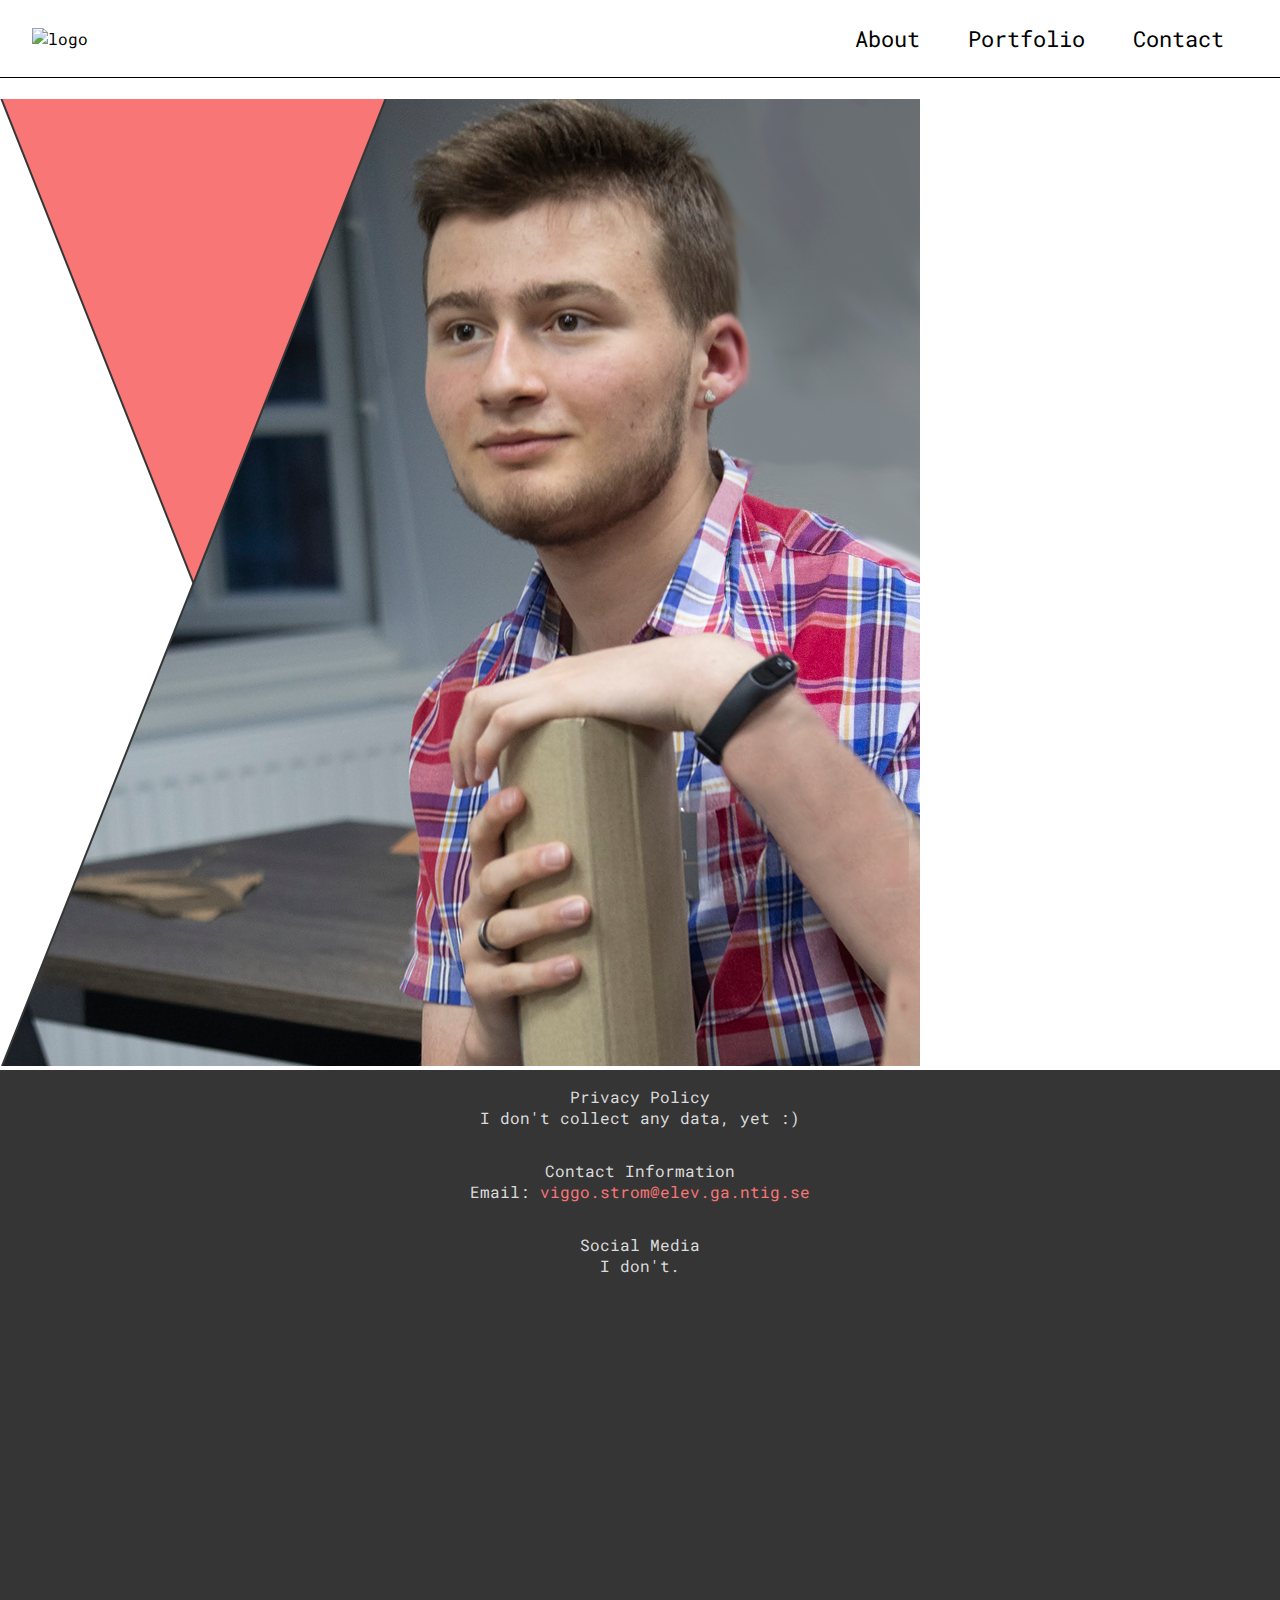
==== index.html @ 0080ec71 "images" ====
<!DOCTYPE html>
<html lang="en">

<head>
    <meta charset="UTF-8">
    <meta http-equiv="X-UA-Compatible" content="IE=edge">
    <meta name="viewport" content="width=device-width, initial-scale=1.0">
    <title>Viggo Ström</title>
    <link rel="shortcut icon" href="" type="image/x-icon">
    <link rel="stylesheet" media="only screen and (max-width: 1026px)" href="style/mobile.css">
    <link rel="stylesheet" media="only screen and (min-width: 1026px)" href="style/desktop.css">
    <link rel="preconnect" href="https://fonts.googleapis.com">
    <link rel="preconnect" href="https://fonts.gstatic.com" crossorigin>
    <link href="https://fonts.googleapis.com/css2?family=Roboto+Mono:wght@500&display=swap" rel="stylesheet">
</head>

<body>
    <header>
        <figure id="logoFig">
            <img id="logo" src="" alt="logo">
        </figure>
        <nav>
            <a class="navLink" href="">About</a>
            <a class="navLink" href="">Portfolio</a>
            <a class="navLink" href="">Contact</a>
        </nav>
    </header>

    <section id="welcomePage">
        <div id="welcomeTextWrapper">
            <h1></h1>
            <p></p>
        </div>
        
        <img src="src/viggoPortrait.png" alt="">
    </section>

    <footer>
        <p>
            Privacy Policy
            <br>
            I don't collect any data, yet :)
        </p>
        <p>
            Contact Information
            <br>
            Email: <a
                href="mailto:viggo.strom@elev.ga.ntig.se?subject=I Love Your Blog!">viggo.strom@elev.ga.ntig.se</a>
        </p>
        <p>
            Social Media
            <br>
            I don't.
        </p>
    </footer>
</body>

</html>
---- style/desktop.css ----
::-webkit-scrollbar {
    display: none;
}

body {
    font-family: "Roboto Mono", 'Courier New', Courier, monospace;
    margin: 0;

    display: flex;
    flex-flow: column nowrap;
}

a {
    text-decoration: none;
    color: rgb(249, 118, 118);
}

a:hover {
    color: rgb(251, 69, 69);
}

header {
    display: flex;
    justify-content: space-between;
    align-items: center;

    border-bottom: .1rem solid black;
}

nav {
    padding: 1.5rem;
    margin-right: 2rem;

    display: flex;
    justify-content: space-between;
    gap: 3rem;

    font-size: large;
}

.navLink {
    font-size: larger;
    color: black;
}

#logoFig {
    margin-left: 2rem;
}

#logo {
    aspect-ratio: 1/1;
    object-fit: cover;
}

footer {
    background-color: #353535;
    color: rgb(219, 219, 219);
    padding-bottom: 33.5rem;

    display: flex;
    flex-flow: column nowrap;
    text-align: center;
}

#welcomePage {

}
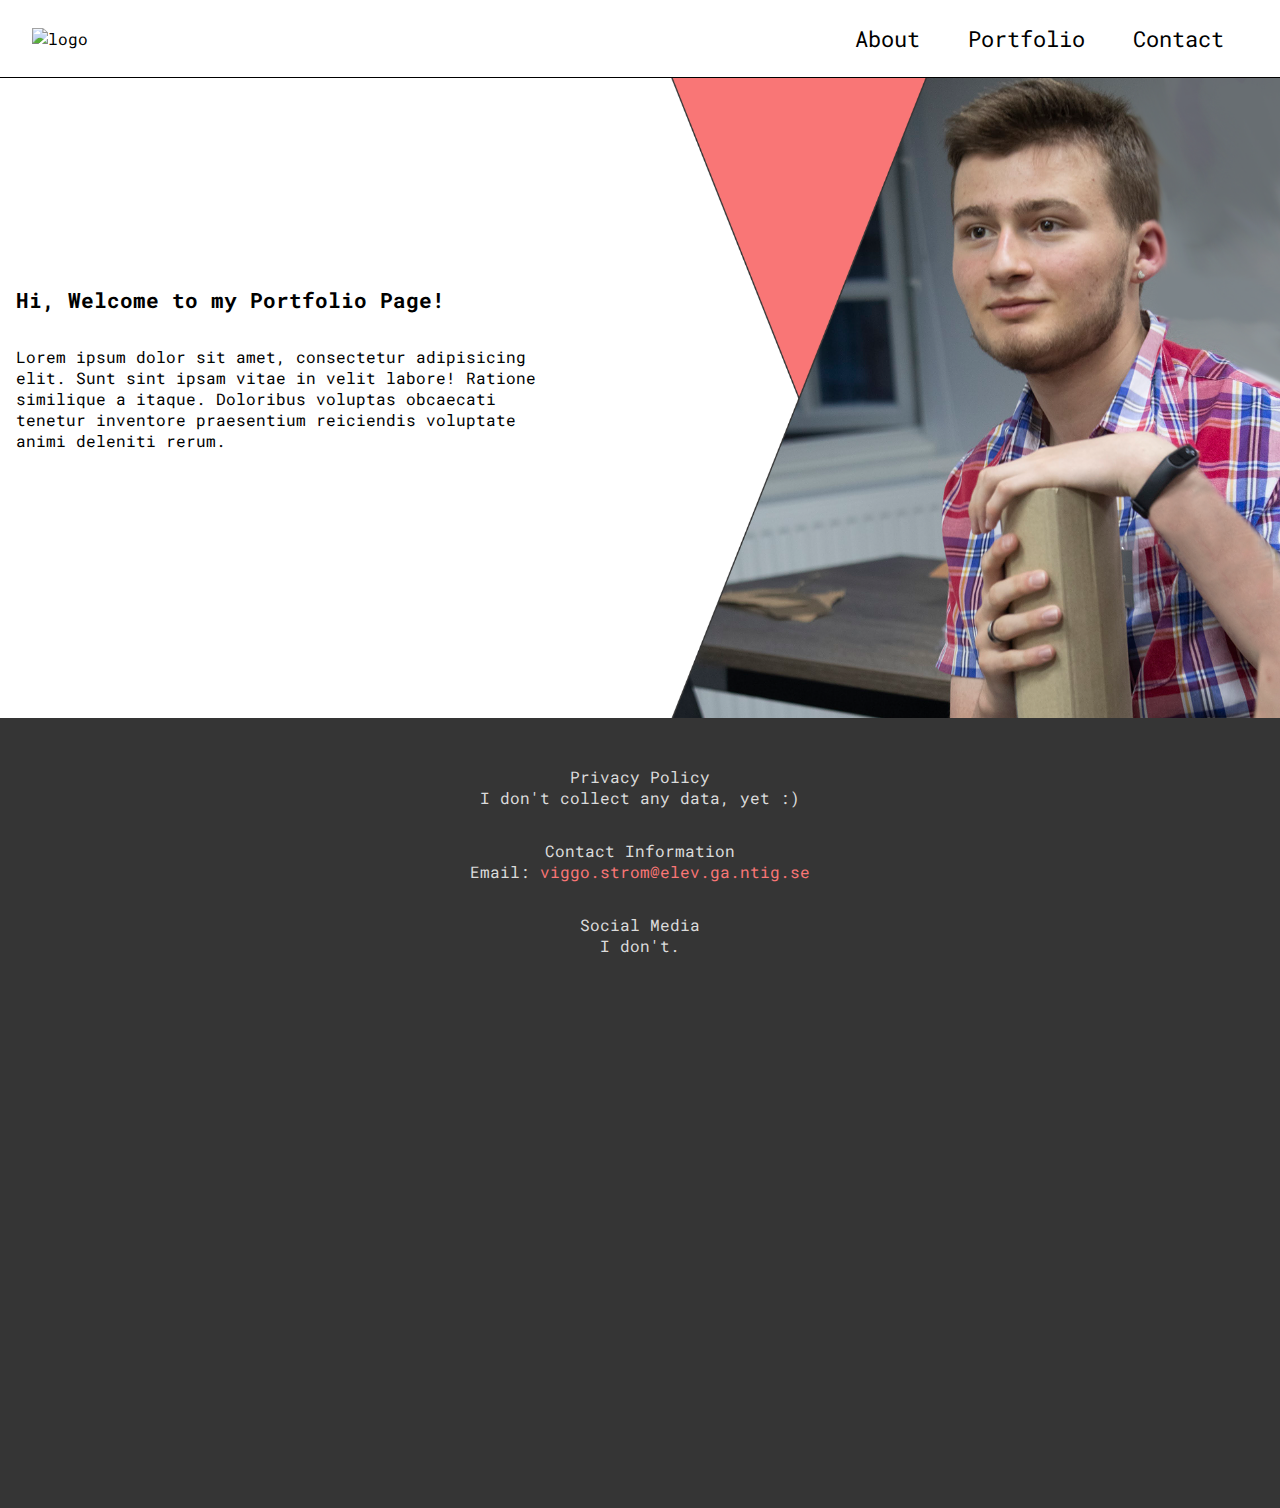
==== commit 24c4de66: "added image and abunch of flex" ====
--- a/index.html
+++ b/index.html
@@ -7,8 +7,9 @@
     <meta name="viewport" content="width=device-width, initial-scale=1.0">
     <title>Viggo Ström</title>
     <link rel="shortcut icon" href="" type="image/x-icon">
+    <link rel="stylesheet" media="only screen and (min-width: 1026px)" href="style/desktop.css">
     <link rel="stylesheet" media="only screen and (max-width: 1026px)" href="style/mobile.css">
-    <link rel="stylesheet" media="only screen and (min-width: 1026px)" href="style/desktop.css">
+
     <link rel="preconnect" href="https://fonts.googleapis.com">
     <link rel="preconnect" href="https://fonts.gstatic.com" crossorigin>
     <link href="https://fonts.googleapis.com/css2?family=Roboto+Mono:wght@500&display=swap" rel="stylesheet">
@@ -28,11 +29,17 @@
 
     <section id="welcomePage">
         <div id="welcomeTextWrapper">
-            <h1></h1>
-            <p></p>
+            <h1 id="welcomeHeader">
+                Hi, Welcome to my Portfolio Page!
+            </h1>
+            <p id="welcomeParagraph">
+                Lorem ipsum dolor sit amet, consectetur adipisicing elit. Sunt sint ipsam vitae in velit labore! Ratione
+                similique a itaque. Doloribus voluptas obcaecati tenetur inventore praesentium reiciendis voluptate
+                animi deleniti rerum.
+            </p>
         </div>
-        
-        <img src="src/viggoPortrait.png" alt="">
+
+        <img id="welcomePageImage" src="src/viggoPortrait.png" alt="a portait picture of me (viggo)">
     </section>
 
     <footer>
--- a/style/desktop.css
+++ b/style/desktop.css
@@ -56,12 +56,52 @@
     background-color: #353535;
     color: rgb(219, 219, 219);
     padding-bottom: 33.5rem;
+    padding-top: 2rem;
 
     display: flex;
     flex-flow: column nowrap;
     text-align: center;
 }
 
+/* Welcome page */
+
 #welcomePage {
+    margin: 0rem;
+    padding: 0rem;
 
+    display: flex;
+    flex-flow: row nowrap;
+    justify-content: space-between;
+}
+
+#welcomeTextWrapper {    
+    margin: 0rem;
+    padding: 15% 0rem 0rem 0rem;
+
+    display: flex;
+    flex-flow: column wrap;
+    
+
+    font-size: 1rem;
+
+    max-width: 45%;
+}
+
+#welcomeHeader {
+    margin: 0.5rem;
+    padding: 0.5rem;
+
+    font-size: 1.3rem;
+}
+
+#welcomeParagraph {
+    margin: 0rem;
+    padding: 1rem;
+}
+
+#welcomePageImage {
+    margin: 0rem;
+    padding: 0rem;
+
+    height: 40rem;
 }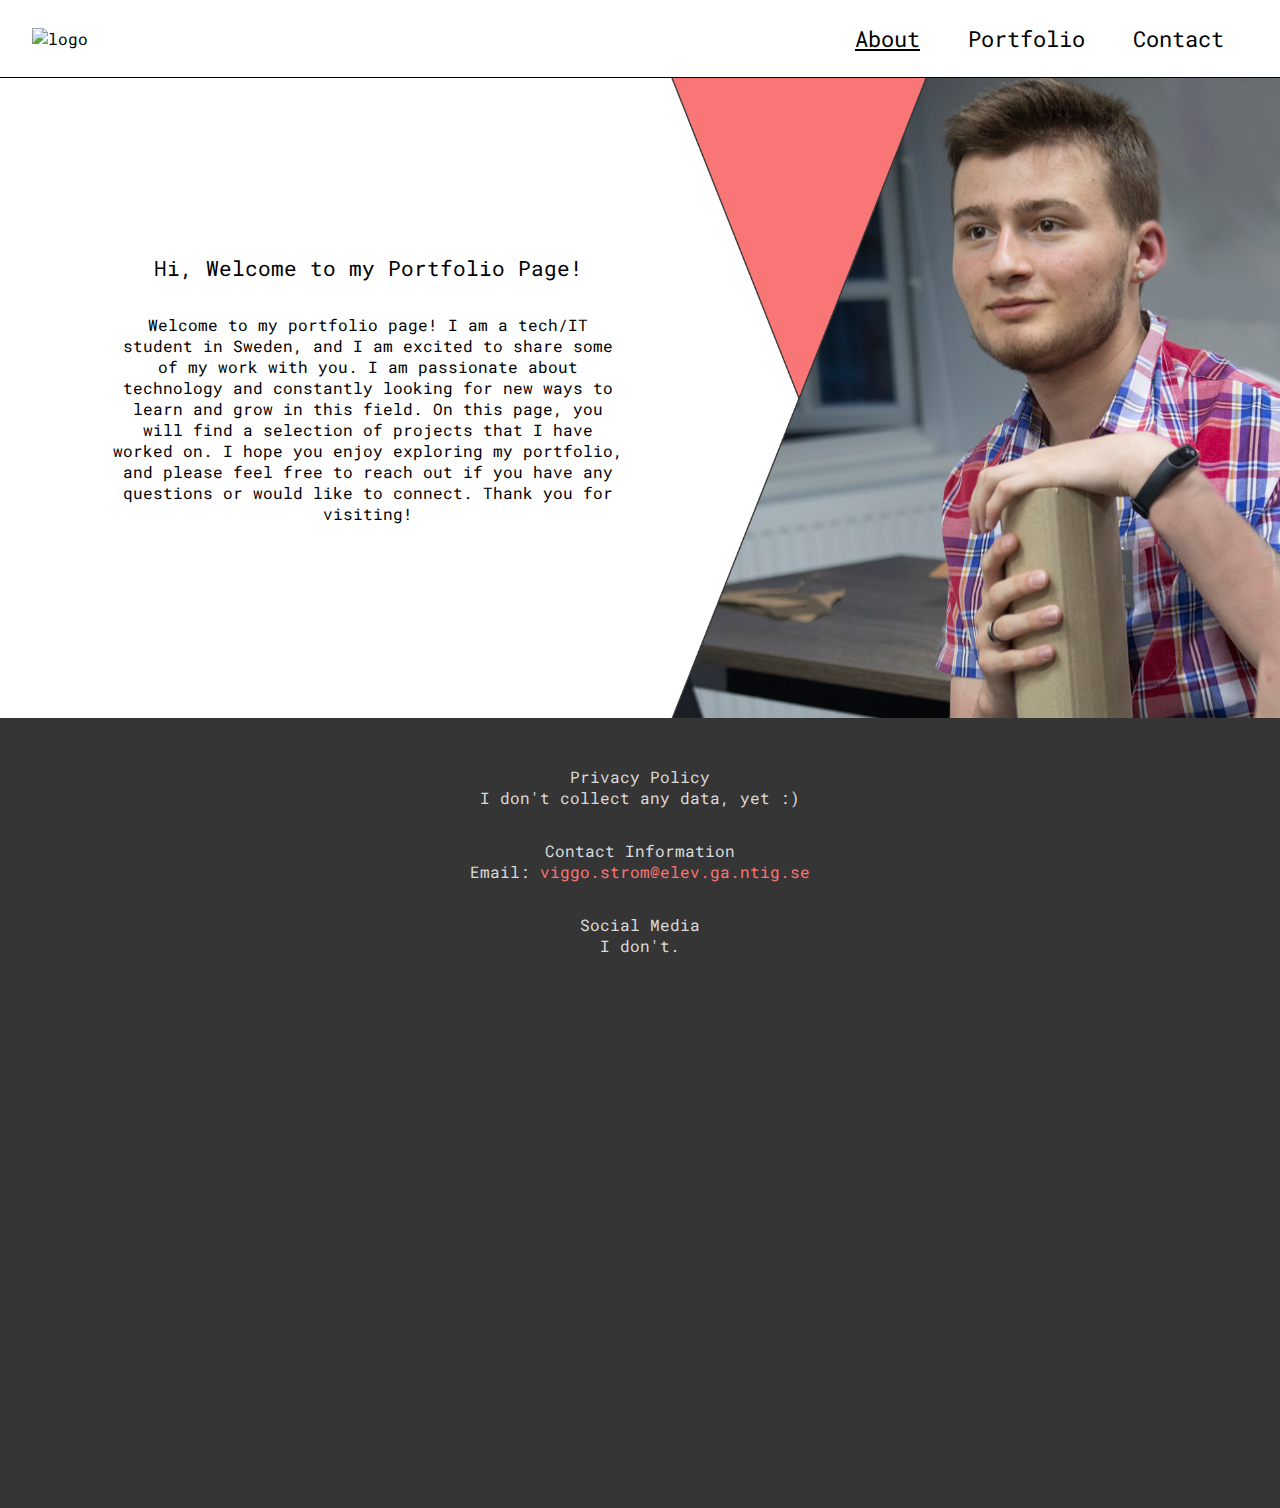
==== commit 7956fe49: "somewhat complete indexpage (no mobile)" ====
--- a/index.html
+++ b/index.html
@@ -21,9 +21,9 @@
             <img id="logo" src="" alt="logo">
         </figure>
         <nav>
-            <a class="navLink" href="">About</a>
+            <a class="navLink" href=""><span class="selectedPage">About</span></a>
             <a class="navLink" href="">Portfolio</a>
-            <a class="navLink" href="">Contact</a>
+            <a class="navLink" href="#info">Contact</a>
         </nav>
     </header>
 
@@ -33,17 +33,19 @@
                 Hi, Welcome to my Portfolio Page!
             </h1>
             <p id="welcomeParagraph">
-                Lorem ipsum dolor sit amet, consectetur adipisicing elit. Sunt sint ipsam vitae in velit labore! Ratione
-                similique a itaque. Doloribus voluptas obcaecati tenetur inventore praesentium reiciendis voluptate
-                animi deleniti rerum.
+                Welcome to my portfolio page! I am a tech/IT student in Sweden, and I am excited to share some of my
+                work with you. I am passionate about technology and constantly looking for new ways to learn and grow in
+                this field. On this page, you will find a selection of projects that I have worked on. I hope you enjoy
+                exploring my portfolio, and please feel free to reach out if you have any questions or would like to
+                connect. Thank you for visiting!
             </p>
         </div>
 
-        <img id="welcomePageImage" src="src/viggoPortrait.png" alt="a portait picture of me (viggo)">
+        <img id="welcomePageImage" src="src/viggoPortraitDesktop.png" alt="a portait picture of me (viggo)">
     </section>
 
     <footer>
-        <p>
+        <p id="info">
             Privacy Policy
             <br>
             I don't collect any data, yet :)
--- a/style/desktop.css
+++ b/style/desktop.css
@@ -63,6 +63,10 @@
     text-align: center;
 }
 
+.selectedPage {
+    text-decoration: underline;
+}
+
 /* Welcome page */
 
 #welcomePage {
@@ -74,13 +78,14 @@
     justify-content: space-between;
 }
 
-#welcomeTextWrapper {    
+#welcomeTextWrapper {
     margin: 0rem;
-    padding: 15% 0rem 0rem 0rem;
+    padding: 10rem 0rem 0rem 5rem;
 
     display: flex;
     flex-flow: column wrap;
-    
+    align-items: center;
+    text-align: center;
 
     font-size: 1rem;
 
@@ -92,11 +97,14 @@
     padding: 0.5rem;
 
     font-size: 1.3rem;
+    font-weight: normal;
 }
 
 #welcomeParagraph {
     margin: 0rem;
     padding: 1rem;
+
+    max-width: 90%;
 }
 
 #welcomePageImage {
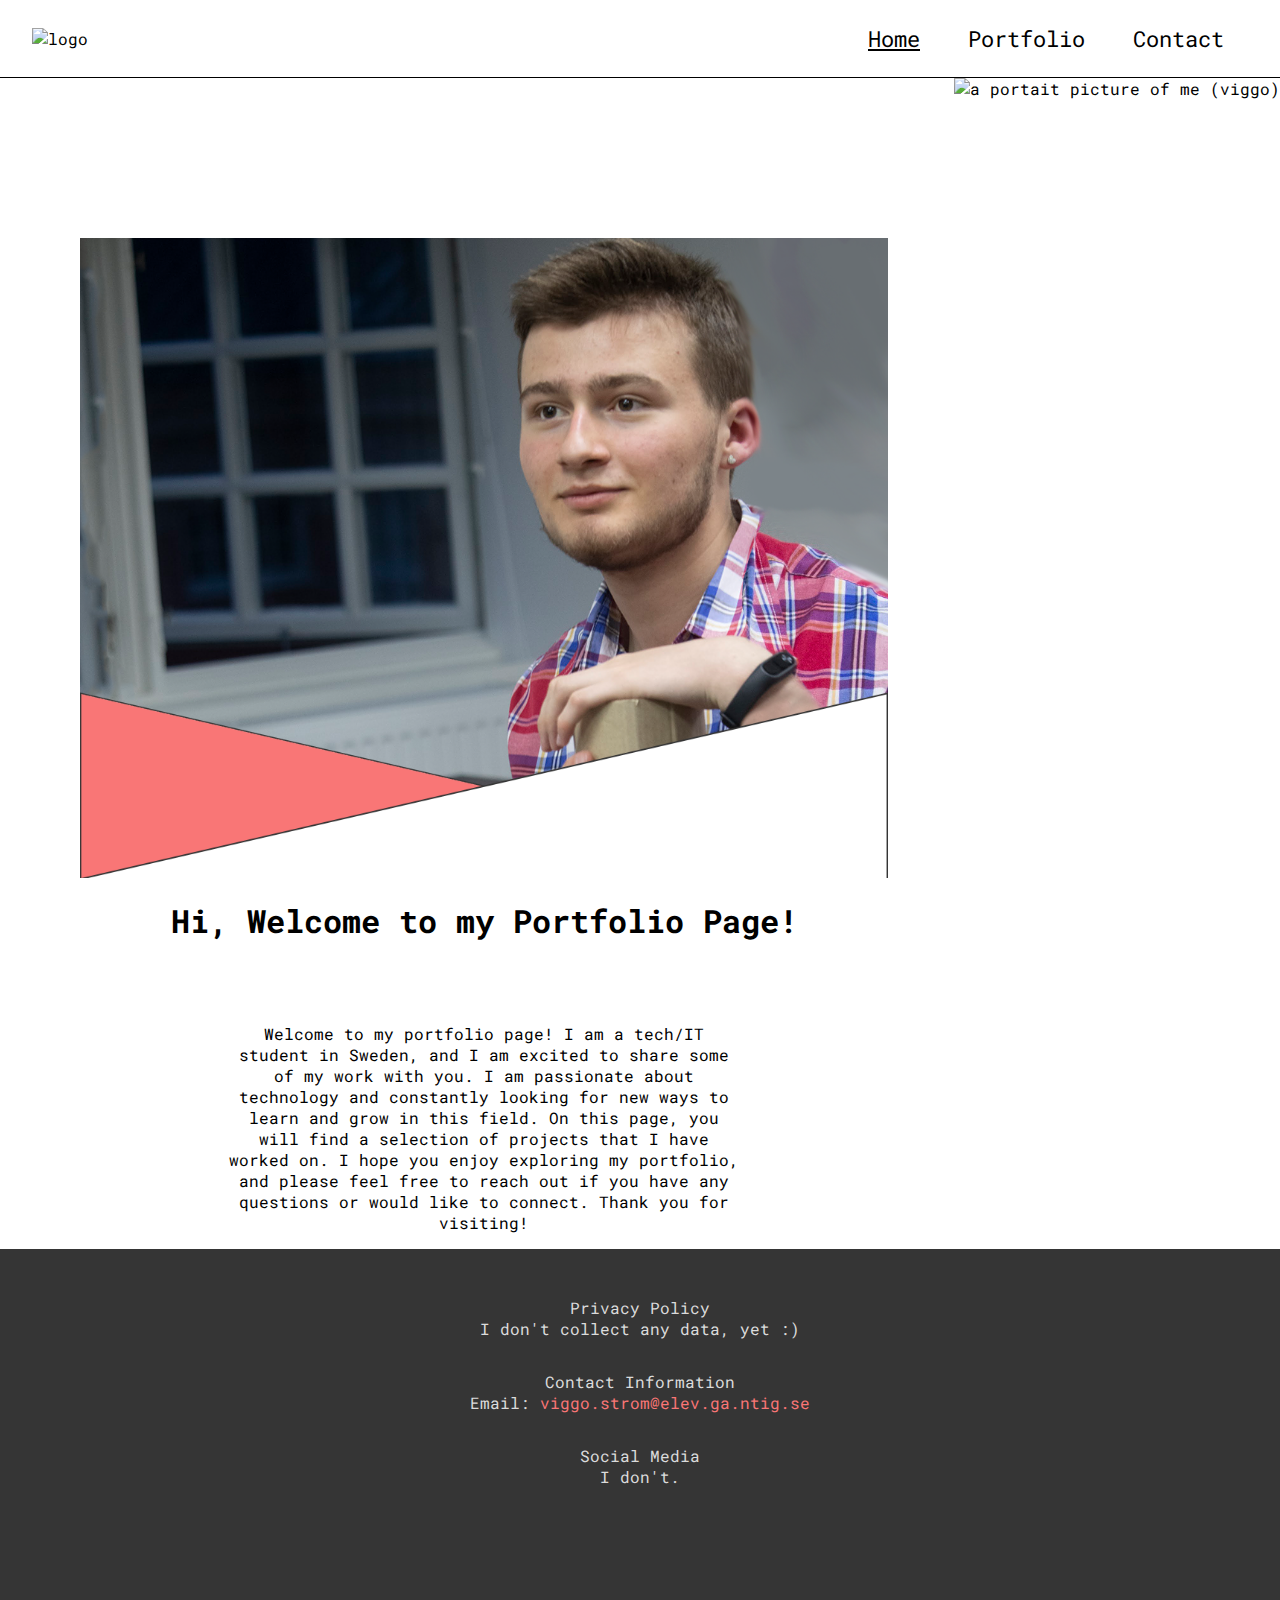
==== commit 462e6c3e: "mobile optimizations begin" ====
--- a/index.html
+++ b/index.html
@@ -18,18 +18,19 @@
 <body>
     <header>
         <figure id="logoFig">
-            <img id="logo" src="" alt="logo">
+            <img id="logo" src="images/" alt="logo">
         </figure>
         <nav>
-            <a class="navLink" href=""><span class="selectedPage">About</span></a>
-            <a class="navLink" href="">Portfolio</a>
+            <a class="navLink" href=""><span class="selectedPage">Home</span></a>
+            <a class="navLink" href="portfolio.html">Portfolio</a>
             <a class="navLink" href="#info">Contact</a>
         </nav>
     </header>
 
     <section id="welcomePage">
         <div id="welcomeTextWrapper">
-            <h1 id="welcomeHeader">
+            <img id="welcomePageImage" class="mobileOnly" src="images/viggoPortraitMobile.png" alt="a portait picture of me (viggo)">
+            <h1>
                 Hi, Welcome to my Portfolio Page!
             </h1>
             <p id="welcomeParagraph">
@@ -41,7 +42,8 @@
             </p>
         </div>
 
-        <img id="welcomePageImage" src="src/viggoPortraitDesktop.png" alt="a portait picture of me (viggo)">
+        <img id="welcomePageImage" class="desktopOnly" src="images/viggoPortraitDesktop.png"
+            alt="a portait picture of me (viggo)">
     </section>
 
     <footer>
--- a/style/mobile.css
+++ b/style/mobile.css
@@ -0,0 +1,195 @@
+::-webkit-scrollbar {
+    display: none;
+}
+
+body {
+    font-family: "Roboto Mono", 'Courier New', Courier, monospace;
+    margin: 0;
+
+    display: flex;
+    flex-flow: column nowrap;
+}
+
+a {
+    text-decoration: none;
+    color: rgb(249, 118, 118);
+}
+
+a:hover {
+    color: rgb(251, 69, 69);
+}
+
+header {
+    display: flex;
+    justify-content: center;
+    align-items: center;
+
+    height: 4rem;
+
+    border-bottom: .1rem solid black;
+}
+
+nav {
+    padding: .5rem;
+
+    display: flex;
+    justify-content: space-between;
+    gap: 2rem;
+
+    font-size: large;
+}
+
+.navLink {
+    font-size: larger;
+    color: black;
+}
+
+#logoFig {
+    display: none;
+}
+
+#logo {
+    aspect-ratio: 1/1;
+    object-fit: cover;
+}
+
+footer {
+    background-color: #353535;
+    color: rgb(219, 219, 219);
+    padding-bottom: 41rem;
+    padding-top: 2rem;
+
+    display: flex;
+    flex-flow: column nowrap;
+    text-align: center;
+}
+
+.selectedPage {
+    text-decoration: underline;
+}
+
+li {
+    list-style: none;
+}
+
+.desktopOnly {
+    display: none;
+}
+
+/* Welcome page */
+
+#welcomePage {
+    margin: 0rem;
+    padding: 0rem;
+
+    display: flex;
+    flex-flow: row nowrap;
+    justify-content: center;
+}
+
+#welcomeTextWrapper {
+    margin: 3rem 0rem 10rem 0rem;
+
+    display: flex;
+    flex-flow: column wrap;
+    align-items: center;
+    text-align: center;
+
+    font-size: 1rem;
+
+    max-width: 90%;
+}
+
+#welcomeParagraph {
+    margin: 0rem;
+    padding: 1rem;
+
+    max-width: 95%;
+}
+
+#welcomePageImage {
+    margin: 0rem;
+    padding: 0rem;
+
+    width: 100vh;
+}
+
+/* Portfolio Page */
+
+#portfolioPage {
+    display: flex;
+    flex-flow: column nowrap;
+    align-items: center;
+    text-align: center;
+}
+
+#portfolioPageH1 {
+    margin: 1rem;
+    padding: 0rem;
+}
+
+#portfolioDescription {
+    margin: 0rem 0rem 5rem 0rem;
+    padding: 0rem;
+
+    max-width: 65%;
+}
+
+#portfolioUnorderedList {
+    max-width: 90%;
+
+    display: flex;
+    flex-flow: column nowrap;
+
+    gap: 2rem;
+}
+
+.portfolioListElement {
+    max-width: 90rem;
+    background-color: rgb(235, 235, 235);
+    color: black;
+    border: black solid 1px;
+
+    padding: 0rem;
+    margin: 0rem;
+
+    border-radius: 2rem;
+
+    display: flex;
+    flex-flow: row nowrap;
+}
+
+.portfolioElementImg {
+    aspect-ratio: 1/1;
+    object-fit: cover;
+    margin: 0;
+    padding: 0;
+
+    border-radius: 2rem 0rem 0rem 2rem;
+
+    max-height: 19rem;
+
+    transform: scale(1);
+    transition: transform .3s ease-in-out;
+}
+
+.portfolioElementImg:hover {
+    border-radius: 2rem .8rem .8rem 2rem;
+    transform: scale(1.05);
+}
+
+.portfolioElementTextWrapper {
+    display: flex;
+    flex-flow: column wrap;
+}
+
+.portfolioElementTitle {
+    margin-top: 2rem;
+    font-size: larger;
+}
+
+.portfolioElementParagraph {
+    padding: 0rem 3rem 0rem 3rem;
+    margin: 0;
+    max-width: 28rem;
+}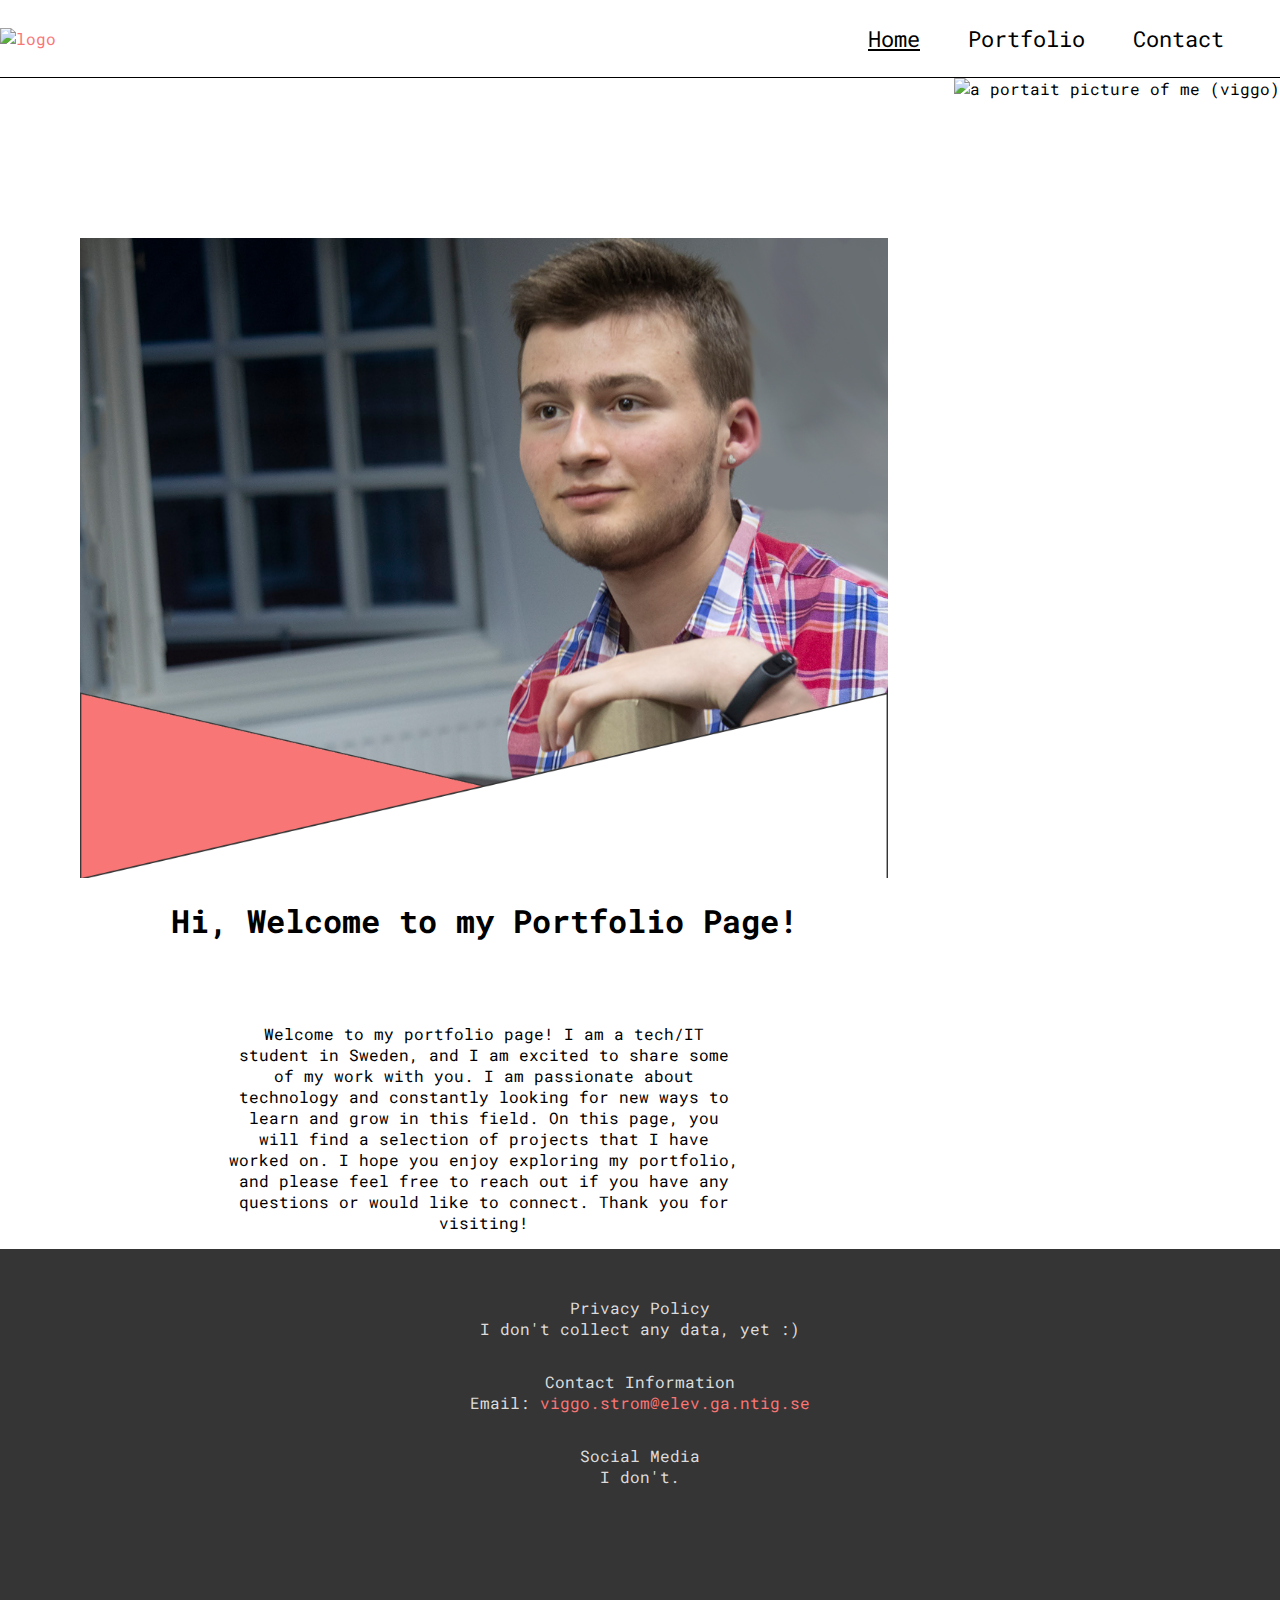
==== commit ae8efd39: "final logo stuff" ====
--- a/index.html
+++ b/index.html
@@ -6,7 +6,7 @@
     <meta http-equiv="X-UA-Compatible" content="IE=edge">
     <meta name="viewport" content="width=device-width, initial-scale=1.0">
     <title>Viggo Ström</title>
-    <link rel="shortcut icon" href="" type="image/x-icon">
+    <link rel="shortcut icon" href="images/portfolioFavicon.png" type="image/x-icon">
     <link rel="stylesheet" media="only screen and (min-width: 1026px)" href="style/desktop.css">
     <link rel="stylesheet" media="only screen and (max-width: 1026px)" href="style/mobile.css">
 
@@ -17,9 +17,10 @@
 
 <body>
     <header>
-        <figure id="logoFig">
-            <img id="logo" src="images/" alt="logo">
-        </figure>
+        <a href="index.html">
+            <img id="logo" src="images/portfolioLogo.png" alt="logo">
+        </a>
+        
         <nav>
             <a class="navLink" href=""><span class="selectedPage">Home</span></a>
             <a class="navLink" href="portfolio.html">Portfolio</a>
@@ -29,8 +30,9 @@
 
     <section id="welcomePage">
         <div id="welcomeTextWrapper">
-            <img id="welcomePageImage" class="mobileOnly" src="images/viggoPortraitMobile.png" alt="a portait picture of me (viggo)">
-            <h1>
+            <img id="welcomePageImage" class="mobileOnly" src="images/viggoPortraitMobile.png"
+                alt="a portait picture of me (viggo)">
+            <h1 id="welcomePageH1">
                 Hi, Welcome to my Portfolio Page!
             </h1>
             <p id="welcomeParagraph">
--- a/style/mobile.css
+++ b/style/mobile.css
@@ -21,10 +21,9 @@
 
 header {
     display: flex;
-    justify-content: center;
+    flex-flow: column nowrap;
+    justify-content: space-between;
     align-items: center;
-
-    height: 4rem;
 
     border-bottom: .1rem solid black;
 }
@@ -44,13 +43,17 @@
     color: black;
 }
 
-#logoFig {
-    display: none;
-}
-
 #logo {
     aspect-ratio: 1/1;
     object-fit: cover;
+
+    margin: .5rem;
+    /* scale: 1.2; */
+
+    display: flex;
+    justify-content: center;
+
+    height: 4rem;
 }
 
 footer {
@@ -70,6 +73,8 @@
 
 li {
     list-style: none;
+    margin: 0rem;
+    padding: 0rem;
 }
 
 .desktopOnly {
@@ -88,7 +93,7 @@
 }
 
 #welcomeTextWrapper {
-    margin: 3rem 0rem 10rem 0rem;
+    margin: 0rem 0rem 8rem 0rem;
 
     display: flex;
     flex-flow: column wrap;
@@ -96,7 +101,9 @@
     text-align: center;
 
     font-size: 1rem;
-
+}
+
+#welcomePageH1 {
     max-width: 90%;
 }
 
@@ -111,7 +118,7 @@
     margin: 0rem;
     padding: 0rem;
 
-    width: 100vh;
+    width: 100%;
 }
 
 /* Portfolio Page */
@@ -125,56 +132,59 @@
 
 #portfolioPageH1 {
     margin: 1rem;
-    padding: 0rem;
+    padding: 1rem 0rem 0rem 0rem;
 }
 
 #portfolioDescription {
     margin: 0rem 0rem 5rem 0rem;
     padding: 0rem;
 
-    max-width: 65%;
+    max-width: 85%;
 }
 
 #portfolioUnorderedList {
-    max-width: 90%;
-
-    display: flex;
-    flex-flow: column nowrap;
+    margin: 0rem;
+    padding: 0rem;
+
+    max-width: 95%;
+
+    display: flex;
+    flex-flow: column nowrap;
+    justify-content: center;
 
     gap: 2rem;
 }
 
 .portfolioListElement {
-    max-width: 90rem;
     background-color: rgb(235, 235, 235);
     color: black;
     border: black solid 1px;
-
-    padding: 0rem;
-    margin: 0rem;
+    
+    padding: 0rem 0rem 2rem 0rem;
+    margin: 0rem 0rem 1rem 0rem;
 
     border-radius: 2rem;
 
     display: flex;
-    flex-flow: row nowrap;
+    flex-flow: column nowrap;
 }
 
 .portfolioElementImg {
     aspect-ratio: 1/1;
     object-fit: cover;
-    margin: 0;
-    padding: 0;
-
-    border-radius: 2rem 0rem 0rem 2rem;
-
-    max-height: 19rem;
+    margin: 0rem;
+    padding: 0rem;
+
+    border-radius: 2rem 2rem 0rem 0rem;
+
+    max-height: 20rem;
 
     transform: scale(1);
     transition: transform .3s ease-in-out;
 }
 
 .portfolioElementImg:hover {
-    border-radius: 2rem .8rem .8rem 2rem;
+    border-radius: 2rem 2rem .8rem .8rem;
     transform: scale(1.05);
 }
 
@@ -189,7 +199,7 @@
 }
 
 .portfolioElementParagraph {
-    padding: 0rem 3rem 0rem 3rem;
+    padding: 0rem 2rem 0rem 2rem;
     margin: 0;
-    max-width: 28rem;
+    max-width: 95%;
 }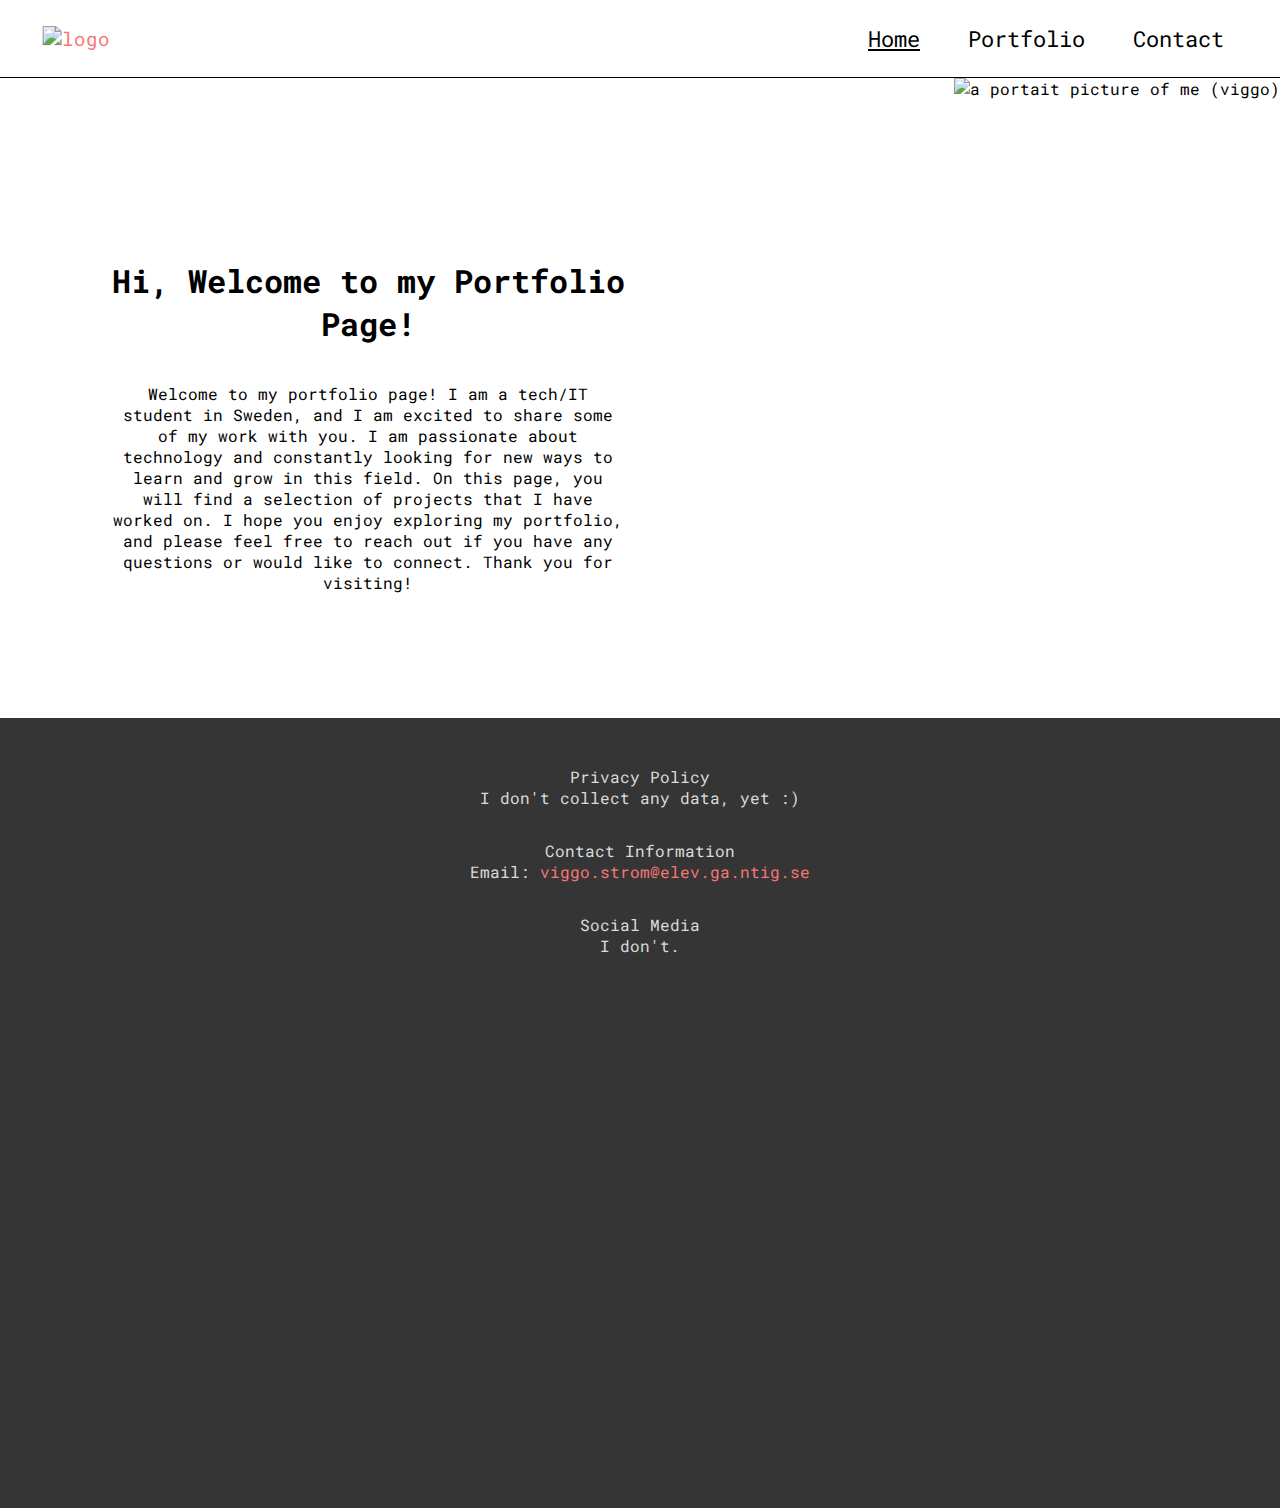
==== commit 2bb14855: "removed refrence to blog in email" ====
--- a/index.html
+++ b/index.html
@@ -58,7 +58,7 @@
             Contact Information
             <br>
             Email: <a
-                href="mailto:viggo.strom@elev.ga.ntig.se?subject=I Love Your Blog!">viggo.strom@elev.ga.ntig.se</a>
+                href="mailto:viggo.strom@elev.ga.ntig.se">viggo.strom@elev.ga.ntig.se</a>
         </p>
         <p>
             Social Media
--- a/style/desktop.css
+++ b/style/desktop.css
@@ -43,13 +43,15 @@
     color: black;
 }
 
-#logoFig {
-    margin-left: 2rem;
-}
-
 #logo {
     aspect-ratio: 1/1;
     object-fit: cover;
+
+    padding: 0rem;
+    margin: 0rem 0rem 0rem 3rem;
+    scale: 1.2;
+
+    height: 3rem;
 }
 
 footer {
@@ -65,6 +67,14 @@
 
 .selectedPage {
     text-decoration: underline;
+}
+
+li {
+    list-style: none;
+}
+
+.mobileOnly {
+    display: none;
 }
 
 /* Welcome page */
@@ -92,14 +102,6 @@
     max-width: 45%;
 }
 
-#welcomeHeader {
-    margin: 0.5rem;
-    padding: 0.5rem;
-
-    font-size: 1.3rem;
-    font-weight: normal;
-}
-
 #welcomeParagraph {
     margin: 0rem;
     padding: 1rem;
@@ -112,4 +114,86 @@
     padding: 0rem;
 
     height: 40rem;
+}
+
+/* Portfolio Page */
+
+#portfolioPage {
+    display: flex;
+    flex-flow: column nowrap;
+    align-items: center;
+    text-align: center;
+}
+
+#portfolioPageH1 {
+    margin: 1rem;
+    padding: 0rem;
+}
+
+#portfolioDescription {
+    margin: 0rem 0rem 5rem 0rem;
+    padding: 0rem;
+
+    max-width: 65%;
+}
+
+#portfolioUnorderedList {
+    max-width: 90%;
+
+    display: flex;
+    flex-flow: column nowrap;
+
+    gap: 2rem;
+}
+
+.portfolioListElement {
+    max-width: 90rem;
+    max-height: 19rem;
+
+    background-color: rgb(235, 235, 235);
+    color: black;
+    border: black solid 1px;
+
+    padding: 0rem;
+    margin: 0rem;
+
+    border-radius: 2rem;
+
+    display: flex;
+    flex-flow: row nowrap;
+}
+
+.portfolioElementImg {
+    aspect-ratio: 1/1;
+    object-fit: cover;
+    margin: 0;
+    padding: 0;
+
+    border-radius: 2rem 0rem 0rem 2rem;
+
+    max-height: 19rem;
+
+    transform: scale(1);
+    transition: transform .3s ease-in-out;
+}
+
+.portfolioElementImg:hover {
+    border-radius: 2rem .8rem .8rem 2rem;
+    transform: scale(1.05);
+}
+
+.portfolioElementTextWrapper {
+    display: flex;
+    flex-flow: column wrap;
+}
+
+.portfolioElementTitle {
+    margin-top: 2rem;
+    font-size: larger;
+}
+
+.portfolioElementParagraph {
+    padding: 0rem 3rem 0rem 3rem;
+    margin: 0;
+    max-width: 28rem;
 }--- a/style/mobile.css
+++ b/style/mobile.css
@@ -177,7 +177,7 @@
 
     border-radius: 2rem 2rem 0rem 0rem;
 
-    max-height: 20rem;
+    max-width: 100%;
 
     transform: scale(1);
     transition: transform .3s ease-in-out;
@@ -202,4 +202,11 @@
     padding: 0rem 2rem 0rem 2rem;
     margin: 0;
     max-width: 95%;
+}
+
+#workaroundLink {
+    color: #353535;
+}
+#workaroundLink:hover {
+    color: rgb(251, 69, 69);
 }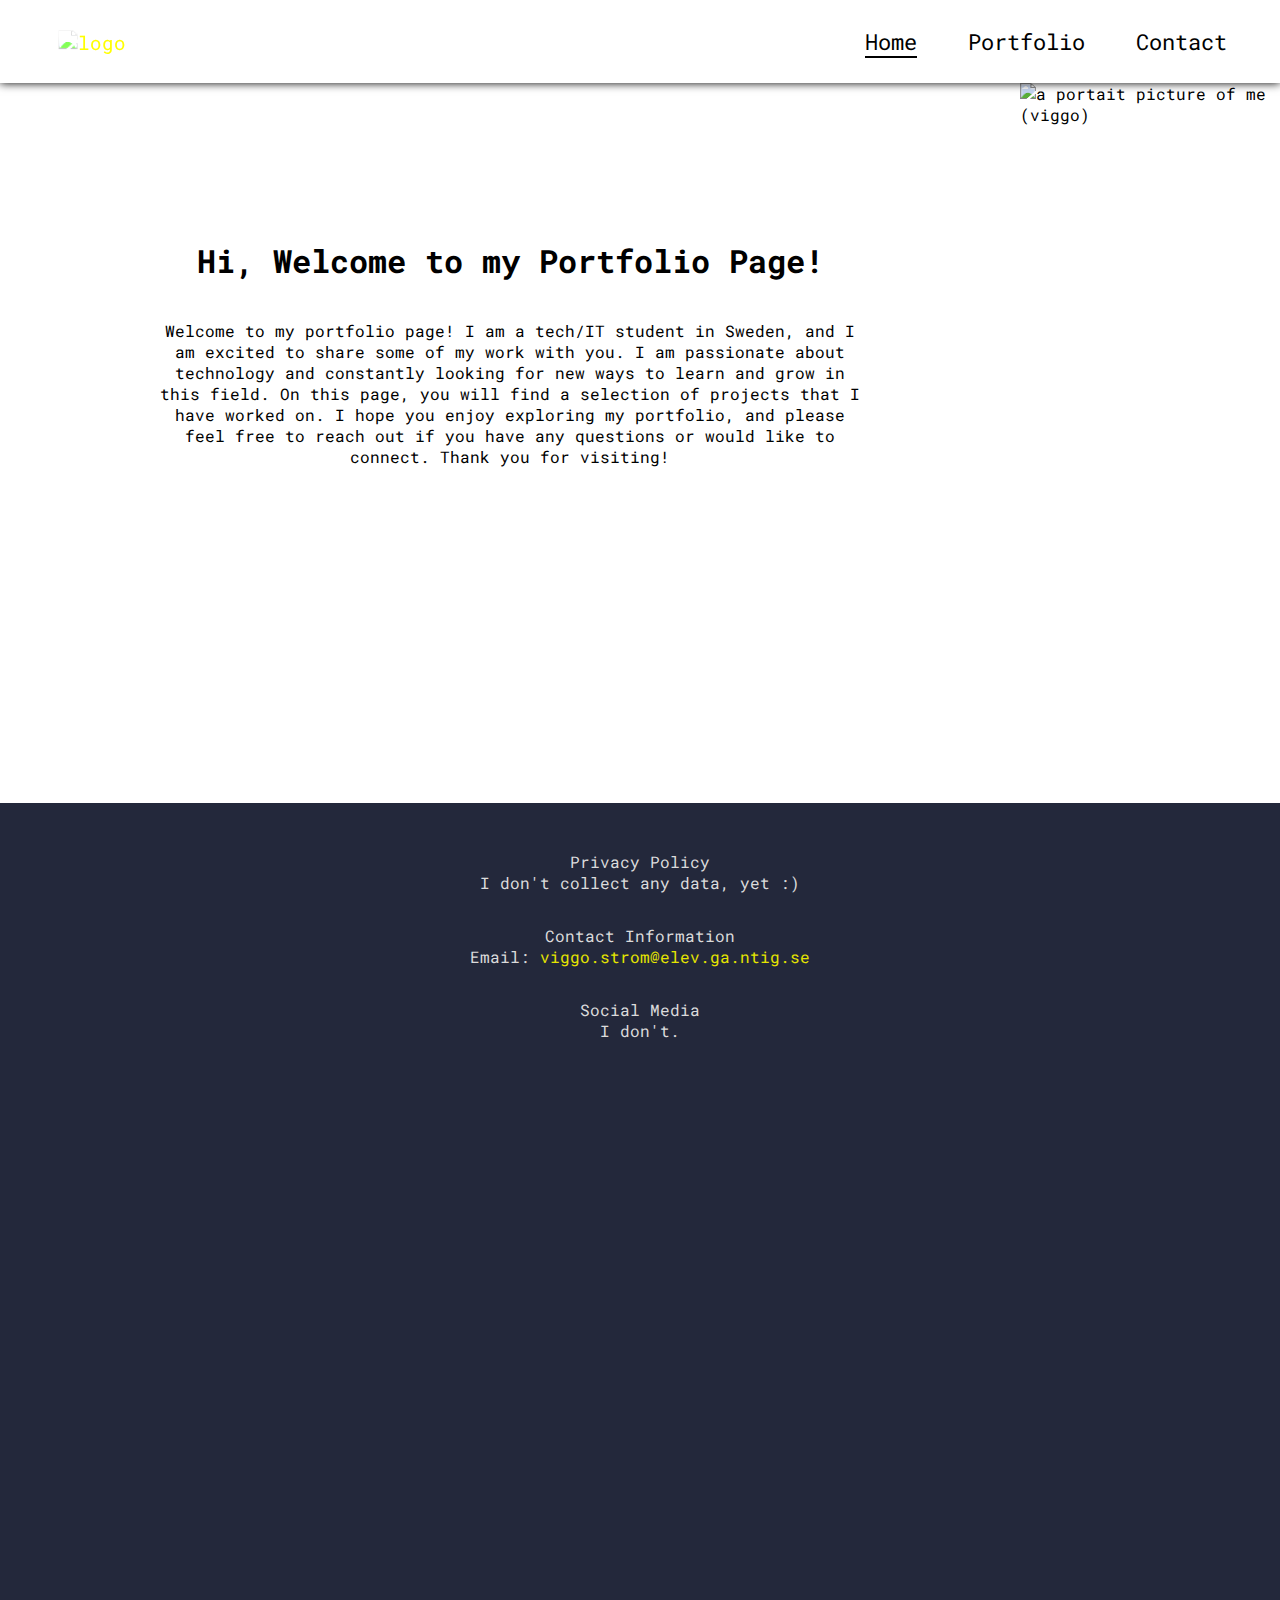
==== commit 306c817e: "mobile optimized" ====
--- a/index.html
+++ b/index.html
@@ -6,7 +6,7 @@
     <meta http-equiv="X-UA-Compatible" content="IE=edge">
     <meta name="viewport" content="width=device-width, initial-scale=1.0">
     <title>Viggo Ström</title>
-    <link rel="shortcut icon" href="images/portfolioFavicon.png" type="image/x-icon">
+    <link rel="shortcut icon" href="images/portfolioFavicon2.png" type="image/x-icon">
     <link rel="stylesheet" media="only screen and (min-width: 1026px)" href="style/desktop.css">
     <link rel="stylesheet" media="only screen and (max-width: 1026px)" href="style/mobile.css">
 
@@ -20,7 +20,7 @@
         <a href="index.html">
             <img id="logo" src="images/portfolioLogo.png" alt="logo">
         </a>
-        
+
         <nav>
             <a class="navLink" href=""><span class="selectedPage">Home</span></a>
             <a class="navLink" href="portfolio.html">Portfolio</a>
@@ -29,12 +29,15 @@
     </header>
 
     <section id="welcomePage">
+        
         <div id="welcomeTextWrapper">
-            <img id="welcomePageImage" class="mobileOnly" src="images/viggoPortraitMobile.png"
+            <img id="welcomePageImage" class="mobileOnly" src="images/ViggoDesktop.jpg"
                 alt="a portait picture of me (viggo)">
+
             <h1 id="welcomePageH1">
                 Hi, Welcome to my Portfolio Page!
             </h1>
+
             <p id="welcomeParagraph">
                 Welcome to my portfolio page! I am a tech/IT student in Sweden, and I am excited to share some of my
                 work with you. I am passionate about technology and constantly looking for new ways to learn and grow in
@@ -44,7 +47,7 @@
             </p>
         </div>
 
-        <img id="welcomePageImage" class="desktopOnly" src="images/viggoPortraitDesktop.png"
+        <img id="welcomePageImage" class="desktopOnly" src="images/ViggoDesktop.jpg"
             alt="a portait picture of me (viggo)">
     </section>
 
@@ -57,8 +60,7 @@
         <p>
             Contact Information
             <br>
-            Email: <a
-                href="mailto:viggo.strom@elev.ga.ntig.se">viggo.strom@elev.ga.ntig.se</a>
+            Email: <a href="mailto:viggo.strom@elev.ga.ntig.se">viggo.strom@elev.ga.ntig.se</a>
         </p>
         <p>
             Social Media
--- a/style/desktop.css
+++ b/style/desktop.css
@@ -1,3 +1,9 @@
+:root {
+    --mainColor: #23283b;
+    --accentColorLight: rgb(229, 229, 0);
+    --accentColorDark: rgb(150, 150, 21);
+}
+
 ::-webkit-scrollbar {
     display: none;
 }
@@ -12,11 +18,11 @@
 
 a {
     text-decoration: none;
-    color: rgb(249, 118, 118);
+    color: var(--accentColorLight);
 }
 
 a:hover {
-    color: rgb(251, 69, 69);
+    color: var(--accentColorDark);
 }
 
 header {
@@ -24,16 +30,18 @@
     justify-content: space-between;
     align-items: center;
 
-    border-bottom: .1rem solid black;
+    box-shadow: 0 0 1vh black;
+
+    z-index: 99;
 }
 
 nav {
-    padding: 1.5rem;
-    margin-right: 2rem;
+    padding: 3vh;
+    margin-right: 2vw;
 
     display: flex;
     justify-content: space-between;
-    gap: 3rem;
+    gap: 4vw;
 
     font-size: large;
 }
@@ -47,17 +55,20 @@
     aspect-ratio: 1/1;
     object-fit: cover;
 
-    padding: 0rem;
-    margin: 0rem 0rem 0rem 3rem;
+    padding: 0;
+    margin: .3vh 0 0 5vw;
     scale: 1.2;
 
-    height: 3rem;
-}
+    height: 7vh;
+
+    filter: brightness(1.5);
+}
+
 
 footer {
-    background-color: #353535;
+    background-color: #23283b;
     color: rgb(219, 219, 219);
-    padding-bottom: 33.5rem;
+    padding-bottom: 70vh;
     padding-top: 2rem;
 
     display: flex;
@@ -66,7 +77,11 @@
 }
 
 .selectedPage {
-    text-decoration: underline;
+    border-bottom: 2px solid black;
+}
+
+.selectedPage:hover {
+    border-bottom: 2px solid var(--accentColorDark);
 }
 
 li {
@@ -80,17 +95,20 @@
 /* Welcome page */
 
 #welcomePage {
-    margin: 0rem;
-    padding: 0rem;
+    margin: 0;
+    padding: 0;
 
     display: flex;
     flex-flow: row nowrap;
     justify-content: space-between;
+
+    height: 80vh;
 }
 
 #welcomeTextWrapper {
-    margin: 0rem;
-    padding: 10rem 0rem 0rem 5rem;
+    margin: 0;
+    padding: 0;
+    margin-top: 15vh;
 
     display: flex;
     flex-flow: column wrap;
@@ -99,21 +117,22 @@
 
     font-size: 1rem;
 
-    max-width: 45%;
+    width: 100%;
 }
 
 #welcomeParagraph {
     margin: 0rem;
     padding: 1rem;
 
-    max-width: 90%;
+    max-width: 70%;
 }
 
 #welcomePageImage {
     margin: 0rem;
     padding: 0rem;
 
-    height: 40rem;
+    height: 80vh;
+
 }
 
 /* Portfolio Page */
@@ -126,41 +145,59 @@
 }
 
 #portfolioPageH1 {
-    margin: 1rem;
-    padding: 0rem;
+    margin: 0;
+    padding: 0;
+    margin-top: 8vh;
+    margin-bottom: 3vh;
 }
 
 #portfolioDescription {
-    margin: 0rem 0rem 5rem 0rem;
-    padding: 0rem;
+    margin: 0;
+    padding: 0;
+    margin-bottom: 10vh;
 
     max-width: 65%;
 }
 
 #portfolioUnorderedList {
-    max-width: 90%;
-
-    display: flex;
-    flex-flow: column nowrap;
-
-    gap: 2rem;
+    display: flex;
+    flex-flow: column nowrap;
+
+    padding: 0;
+    margin: 0;
+
+    width: 80%;
+}
+
+@keyframes scale {
+    from {
+        scale: 1;
+    }
+
+    to {
+        scale: 1.01;
+    }
+}
+
+.portfolioListElement:hover {
+    animation-name: scale;
+    animation-duration: 50ms;
+    scale: 1.01;
 }
 
 .portfolioListElement {
-    max-width: 90rem;
-    max-height: 19rem;
-
-    background-color: rgb(235, 235, 235);
     color: black;
-    border: black solid 1px;
-
-    padding: 0rem;
-    margin: 0rem;
-
-    border-radius: 2rem;
+    border-top: 1px black solid;
+
+    padding: 0;
+    padding-top: 2vh;
+    padding-bottom: 2vh;
+    margin: 0;
 
     display: flex;
     flex-flow: row nowrap;
+    align-items: center;
+    justify-content: space-evenly;
 }
 
 .portfolioElementImg {
@@ -169,18 +206,9 @@
     margin: 0;
     padding: 0;
 
-    border-radius: 2rem 0rem 0rem 2rem;
-
-    max-height: 19rem;
-
-    transform: scale(1);
-    transition: transform .3s ease-in-out;
-}
-
-.portfolioElementImg:hover {
-    border-radius: 2rem .8rem .8rem 2rem;
-    transform: scale(1.05);
-}
+    max-height: 40vh;
+}
+
 
 .portfolioElementTextWrapper {
     display: flex;
@@ -188,12 +216,21 @@
 }
 
 .portfolioElementTitle {
-    margin-top: 2rem;
     font-size: larger;
+
+    margin-top: 0;
 }
 
 .portfolioElementParagraph {
-    padding: 0rem 3rem 0rem 3rem;
-    margin: 0;
-    max-width: 28rem;
+    padding: 0;
+    margin: 0;
+    max-width: 38vw;
+}
+
+#workaroundLink {
+    color: #353535;
+}
+
+#workaroundLink:hover {
+    color: var(--accentColorDark);
 }--- a/style/mobile.css
+++ b/style/mobile.css
@@ -1,3 +1,9 @@
+:root {
+    --mainColor: #23283b;
+    --accentColorLight: rgb(229, 229, 0);
+    --accentColorDark: rgb(150, 150, 21);
+}
+
 ::-webkit-scrollbar {
     display: none;
 }
@@ -5,6 +11,7 @@
 body {
     font-family: "Roboto Mono", 'Courier New', Courier, monospace;
     margin: 0;
+    padding: 0;
 
     display: flex;
     flex-flow: column nowrap;
@@ -12,11 +19,11 @@
 
 a {
     text-decoration: none;
-    color: rgb(249, 118, 118);
+    color: var(--accentColorLight);
 }
 
 a:hover {
-    color: rgb(251, 69, 69);
+    color: var(--accentColorDark);
 }
 
 header {
@@ -25,17 +32,20 @@
     justify-content: space-between;
     align-items: center;
 
-    border-bottom: .1rem solid black;
+    box-shadow: 0 0 1vh black;
+
+    z-index: 99;
 }
 
 nav {
-    padding: .5rem;
+    padding: 2vh;
+    margin-right: 2vw;
 
     display: flex;
     justify-content: space-between;
-    gap: 2rem;
-
-    font-size: large;
+    gap: 6vw;
+
+    font-size: medium;
 }
 
 .navLink {
@@ -47,19 +57,21 @@
     aspect-ratio: 1/1;
     object-fit: cover;
 
-    margin: .5rem;
-    /* scale: 1.2; */
-
-    display: flex;
-    justify-content: center;
-
-    height: 4rem;
-}
+    padding: 0;
+    margin: 0;
+    margin-top: 2vh;
+    scale: 1.2;
+
+    height: 5vh;
+
+    filter: brightness(1.5);
+}
+
 
 footer {
-    background-color: #353535;
+    background-color: #23283b;
     color: rgb(219, 219, 219);
-    padding-bottom: 41rem;
+    padding-bottom: 70vh;
     padding-top: 2rem;
 
     display: flex;
@@ -68,145 +80,171 @@
 }
 
 .selectedPage {
-    text-decoration: underline;
+    border-bottom: 2px solid black;
+}
+
+.selectedPage:hover {
+    border-bottom: 2px solid var(--accentColorDark);
 }
 
 li {
     list-style: none;
-    margin: 0rem;
-    padding: 0rem;
+}
+
+/* Welcome page */
+
+#welcomePage {
+    margin: 0;
+    padding: 0;
+
+    display: flex;
+    flex-flow: column nowrap;
+
+}
+
+#welcomeTextWrapper {
+    margin: 0;
+    padding: 0;
+    margin-top: 0;
+
+    display: flex;
+    flex-flow: column wrap;
+    align-items: center;
+    text-align: left;
+
+    font-size: 1rem;
+
+    width: 100%;
+}
+
+#welcomePageH1 {
+    margin-top: 4vh;
+    text-align: center;
+    max-width: 90%;
+}
+
+#welcomeParagraph {
+    margin: 0;
+    margin-bottom: 6vh;
+    padding: 0;
+
+    max-width: 84%;
+}
+
+#welcomePageImage {
+    margin: 0;
+    padding: 0;
+
+    width: 100vw;
+    aspect-ratio: 1/1;
 }
 
 .desktopOnly {
     display: none;
 }
 
-/* Welcome page */
-
-#welcomePage {
-    margin: 0rem;
-    padding: 0rem;
-
-    display: flex;
-    flex-flow: row nowrap;
-    justify-content: center;
-}
-
-#welcomeTextWrapper {
-    margin: 0rem 0rem 8rem 0rem;
-
-    display: flex;
-    flex-flow: column wrap;
+/* Portfolio Page */
+
+#portfolioPage {
+    display: flex;
+    flex-flow: column nowrap;
     align-items: center;
     text-align: center;
-
-    font-size: 1rem;
-}
-
-#welcomePageH1 {
-    max-width: 90%;
-}
-
-#welcomeParagraph {
-    margin: 0rem;
-    padding: 1rem;
-
-    max-width: 95%;
-}
-
-#welcomePageImage {
-    margin: 0rem;
-    padding: 0rem;
+}
+
+#portfolioPageH1 {
+    margin: 0;
+    padding: 0;
+    margin-top: 4vh;
+    margin-bottom: 2vh;
+}
+
+#portfolioDescription {
+    margin: 0;
+    padding: 0;
+    margin-bottom: 10vh;
+
+    text-align: left;
+    max-width: 83%;
+}
+
+#portfolioUnorderedList {
+    display: flex;
+    flex-flow: column nowrap;
+
+    padding: 0;
+    margin: 0;
 
     width: 100%;
 }
 
-/* Portfolio Page */
-
-#portfolioPage {
-    display: flex;
-    flex-flow: column nowrap;
-    align-items: center;
-    text-align: center;
-}
-
-#portfolioPageH1 {
-    margin: 1rem;
-    padding: 1rem 0rem 0rem 0rem;
-}
-
-#portfolioDescription {
-    margin: 0rem 0rem 5rem 0rem;
-    padding: 0rem;
-
-    max-width: 85%;
-}
-
-#portfolioUnorderedList {
-    margin: 0rem;
-    padding: 0rem;
-
-    max-width: 95%;
-
-    display: flex;
-    flex-flow: column nowrap;
-    justify-content: center;
-
-    gap: 2rem;
+@keyframes scale {
+    from {
+        scale: 1;
+    }
+
+    to {
+        scale: 1.01;
+    }
+}
+
+.portfolioListElement:hover {
+    animation-name: scale;
+    animation-duration: 50ms;
+    scale: 1.01;
 }
 
 .portfolioListElement {
-    background-color: rgb(235, 235, 235);
     color: black;
-    border: black solid 1px;
-    
-    padding: 0rem 0rem 2rem 0rem;
-    margin: 0rem 0rem 1rem 0rem;
-
-    border-radius: 2rem;
-
-    display: flex;
-    flex-flow: column nowrap;
+    border-top: 1px black solid;
+
+    padding: 0;
+    padding-top: 2vh;
+    padding-bottom: 7vh;
+    margin: 0;
+
+    display: flex;
+    flex-flow: column nowrap;
+    align-items: center;
 }
 
 .portfolioElementImg {
     aspect-ratio: 1/1;
     object-fit: cover;
-    margin: 0rem;
-    padding: 0rem;
-
-    border-radius: 2rem 2rem 0rem 0rem;
-
-    max-width: 100%;
-
-    transform: scale(1);
-    transition: transform .3s ease-in-out;
-}
-
-.portfolioElementImg:hover {
-    border-radius: 2rem 2rem .8rem .8rem;
-    transform: scale(1.05);
-}
+    margin: 0;
+    padding: 0;
+
+    height: 35vh;
+    border: 1px solid black;
+    border-radius: 3vw;
+}
+
 
 .portfolioElementTextWrapper {
     display: flex;
-    flex-flow: column wrap;
+    flex-flow: column nowrap;
+    justify-content: center;
+    align-items: center;
 }
 
 .portfolioElementTitle {
-    margin-top: 2rem;
     font-size: larger;
+
+    margin-top: 2vh;
 }
 
 .portfolioElementParagraph {
-    padding: 0rem 2rem 0rem 2rem;
-    margin: 0;
-    max-width: 95%;
+    padding: 0;
+    margin: 0;
+    margin-left: 10vw;
+    width: 85%;
+    text-align: left;
 }
 
 #workaroundLink {
     color: #353535;
 }
+
 #workaroundLink:hover {
-    color: rgb(251, 69, 69);
+    color: var(--accentColorDark);
 }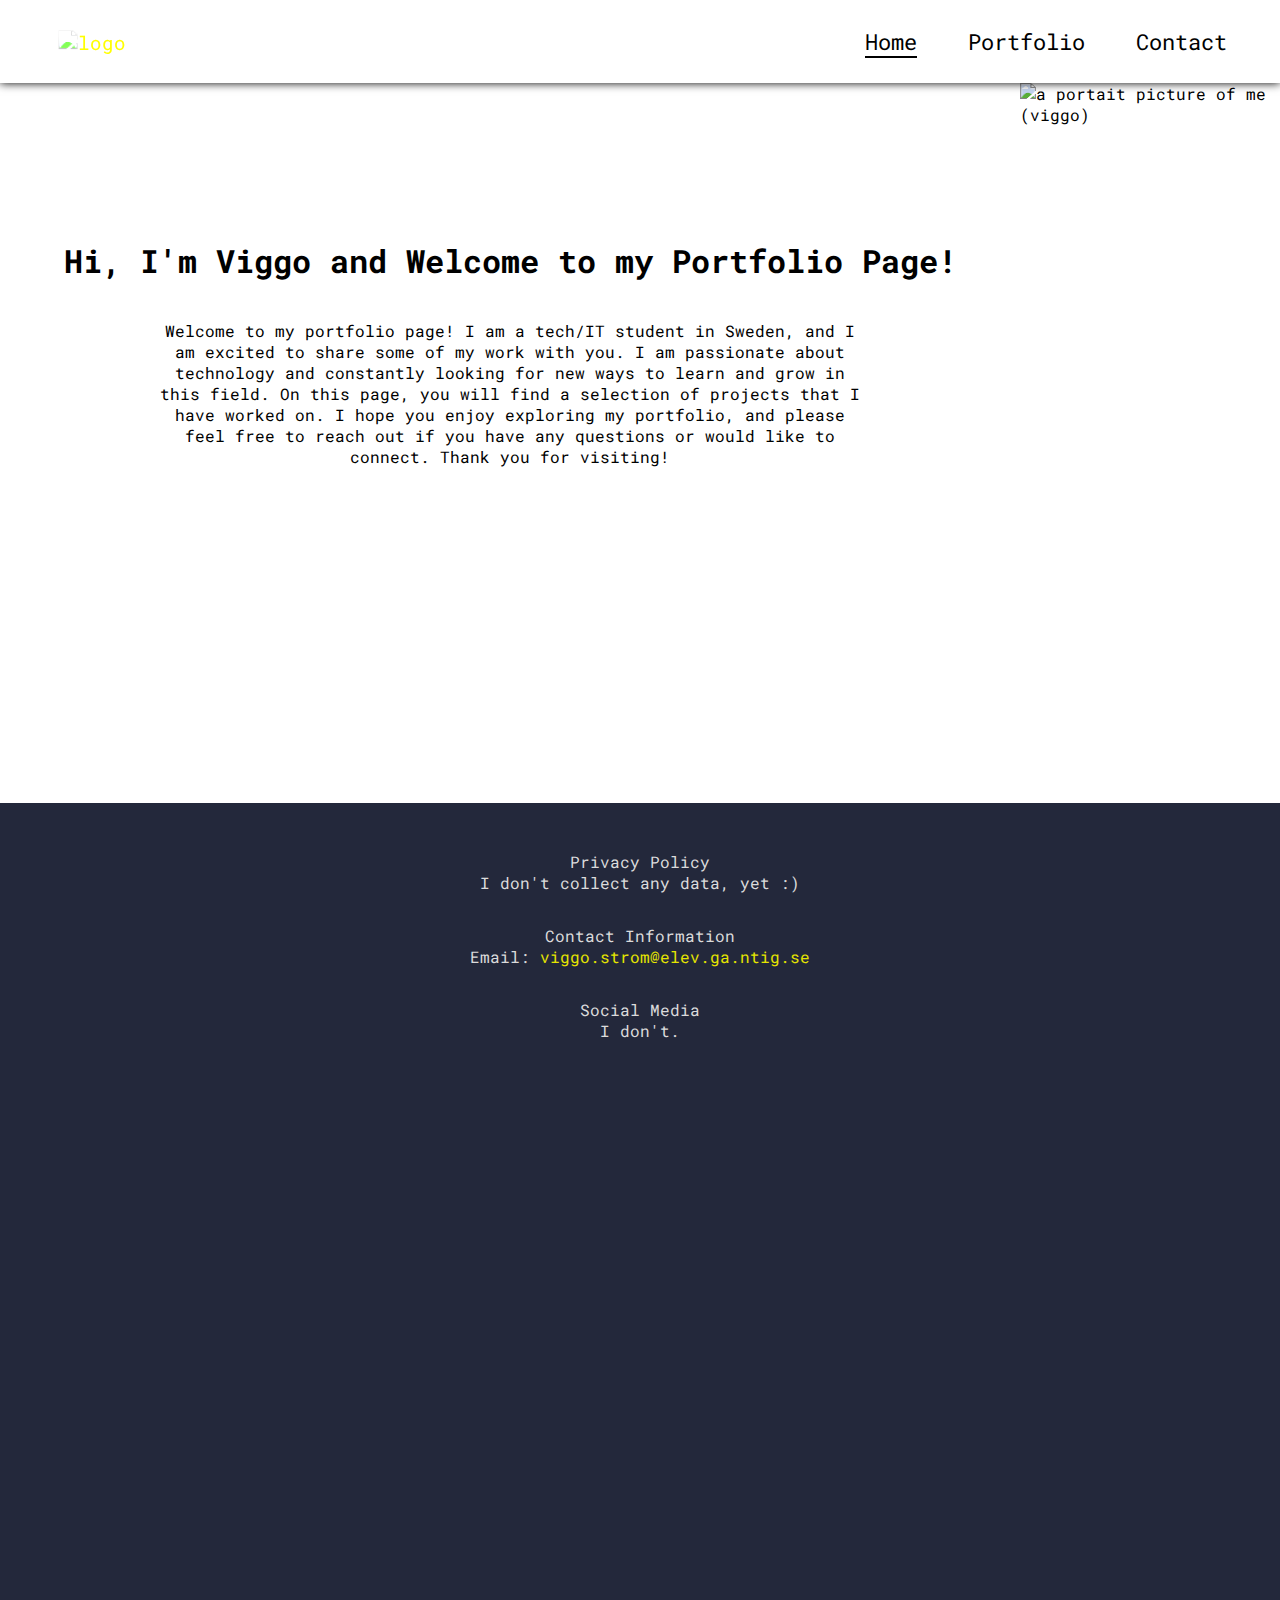
==== commit da2e3ede: "added name" ====
--- a/index.html
+++ b/index.html
@@ -35,7 +35,7 @@
                 alt="a portait picture of me (viggo)">
 
             <h1 id="welcomePageH1">
-                Hi, Welcome to my Portfolio Page!
+                Hi, I'm Viggo and Welcome to my Portfolio Page!
             </h1>
 
             <p id="welcomeParagraph">
